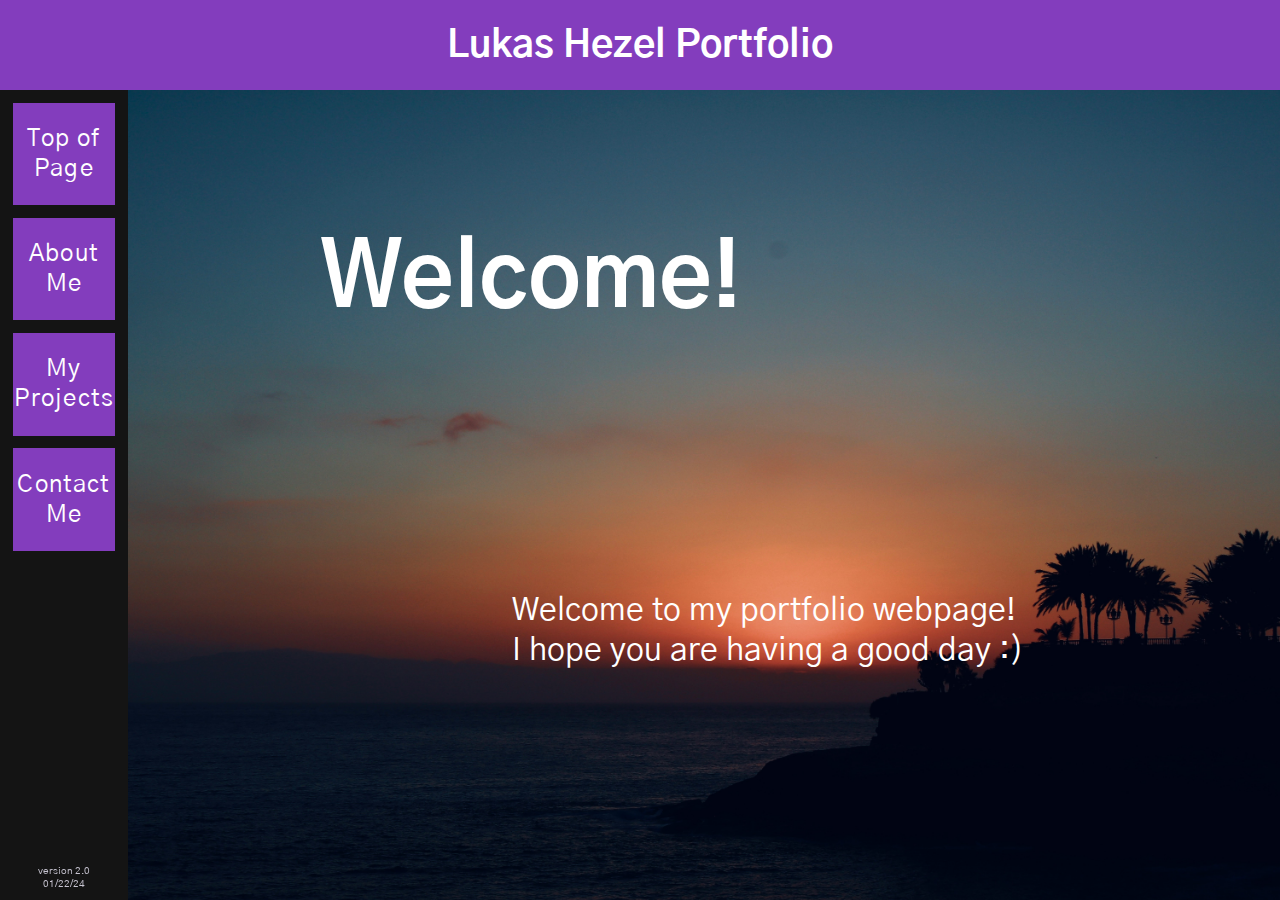
==== home_base/index.html @ 0f65ab48 "Major revamp of style, empty info-wise" ====
<!doctype html>
<html lang="en-US">
  <head>
    <!-- Framework -->
    <meta charset="utf-8" />
    <meta name="viewport" content="width=device-width" />
    <title>Lukas Hezel Portfolio</title>
    <link rel="preconnect" href="https://fonts.googleapis.com">
    <link rel="preconnect" href="https://fonts.gstatic.com" crossorigin>
    <link href="https://fonts.googleapis.com/css2?family=Gothic+A1:wght@500&display=swap" 
          rel="stylesheet">
    <link href="styles/style.css" rel="stylesheet" />
  </head>

  <body>
    <!-- Header -->
    <header>
      <h1>Lukas Hezel Portfolio</h1>
    </header>

    <!-- Main -->
    <main>
      <!-- Welcome Section -->
      <section id="Welcome" class="welcome">
        <h2 class="welcome"> Welcome! </h2>
        <p class="welcome">
          Welcome to my portfolio webpage! <br>
          I hope you are having a good day :)
        </p>
      </section>

      <!-- Info Section -->
      <section id="Info" class="info">
        <h2 class="info"> Information </h2>
        <p class="info">
          here is some info about me 
        </p>
      </section>

      <!-- Projects Section -->
      <section id="Projects" class="projects">
        <h2 class="projects"> Projects </h2>
        <p class="projects">
          Here are some of my personal projects
        </p>
      </section>

      <!-- Contact Info -->
      <section id="Contact Me" class="contact">
        <h2 class="contact"> Contact Me </h2>
        <p class="contact">
          Some of my contact Info
        </p>
      </section>
    </main>

    <!-- Sidebar -->
    <aside>
      <div class="button">
        <a class="button" href="index.html#Welcome">Top of Page</a>
      </div>
      <div class="button">
        <a class="button" href="index.html#Info">About Me</a>
      </div>  
      <div class="button">
        <a class="button" href="index.html#Projects">My Projects</a>
      </div>  
      <div class="button">
        <a class="button" href="index.html#Contact Me">Contact Me</a>
      </div>
    </aside>

    <!-- Footer -->
    <footer>
      version 2.0 <br>
      01/22/24
      <br>
    </footer>

    <!-- JS Reference -->
    <!-- script src="scripts/main.js"></script> -->
    
</body>
</html>
---- home_base/styles/style.css ----
/*******************************************************************/
/* Base Framework */
html {
    font-size: 20px; 
    font-family: 'Gothic A1', sans-serif;
    background-color: #141414;
}
body {
    width: 85vw;
    background-color: #141414;
} 

/*******************************************************************/
/* Header */
header {
    position: fixed;
    top: 0;
    left: 0;
    width: 100vw;
    background-color: #833dbd;
    z-index: 100;
    height: 10vh;
    display: flex;
    align-items: center;
}
h1 {
    width: 50vw;
    color: #ffffff;
    font-size: 3vw;
    padding-left: 25vw;
    padding-right: 25vw;
    text-align: center;
}

/*******************************************************************/
/* Main */
main {
    position: fixed;
    top: 10vh;
    left: 10vw; 
    width: 90vw;
    height: 90vh; 
    overflow-x: hidden; 
    overflow-y: auto; 
    background-color: #141414;
} 

/*******************************************************************/
/* Welcome Section */
section.welcome {
    display: block;
    width: 100vw;
    height: 90vh;
    background-image: url("../images/sploosh.jpg"); 
    background-size: cover;
    background-position: center;
}
h2.welcome {
    color: #ffffff;
    padding-top: 15vh;
    padding-bottom: 10vh;
    padding-left: 15vw;
    padding-right: 15vw;
    font-size: 7vw;
    margin-top: 0;

}
p.welcome {
    color: #ffffff;
    padding-top: 10vh;
    padding-bottom: 7.5vh;
    padding-left: 30vw;
    padding-right: 15vw;
    font-size: 2.5vw;
}

/*******************************************************************/
/* Info Section */
section.info {
    display: block;
    width: 100vw;
    height: 90vh;
    background-color: #141414;
}
h2.info {
    color: #ffffff;
    margin-top: 0;
}
p.info {
    color: #ffffff;
}

/*******************************************************************/
/* Project Section */
section.projects {
    display: block;
    width: 100vw;
    height: 90vh;
    background-color: #686868;
}
h2.projects {
    color: #ffffff;
    margin-top: 0;
}
p.projects {
    color: #ffffff;
}

/*******************************************************************/
/* Contact Section */
section.contact {
    display: block;
    width: 100vw;
    height: 90.5vh;
    background-color: #141414;
}
h2.contact {
    color: #ffffff;
    margin-top: 0;
}
p.contact {
    color: #ffffff;
}

/*******************************************************************/
/* Sidebar */
aside {
    position: fixed;
    top: 10vh;
    left: 0;
    width: 10vw;
    height: 90vh;
    background-color: #141414;
}
div.button {
    display: flex;
    align-items: center;
    justify-content: center;
    width: 8vw;
    height: 8vw;
    margin: 1vw;
    background-color: #833dbd;
  
}
a.button {
    color: #ffffff;
    text-align: center;
    font-size: 1.85vw; 
    letter-spacing: 0.05em; 
    text-decoration: none;
    padding-top: 1.8vw;
    padding-bottom: 1.8vw;
}
a.button:hover {
    background-color: #6a2c9e; 
}
/*******************************************************************/
/* Footer */
footer {
    position: fixed;
    bottom: 1vh;
    left: 0;
    width: 10vw;
    background-color: #ffffff00;
    color: #c7c4d1;
    font-size: 10px;
    padding: 10px 0 0 0;
    text-align: center;
}

/*******************************************************************/
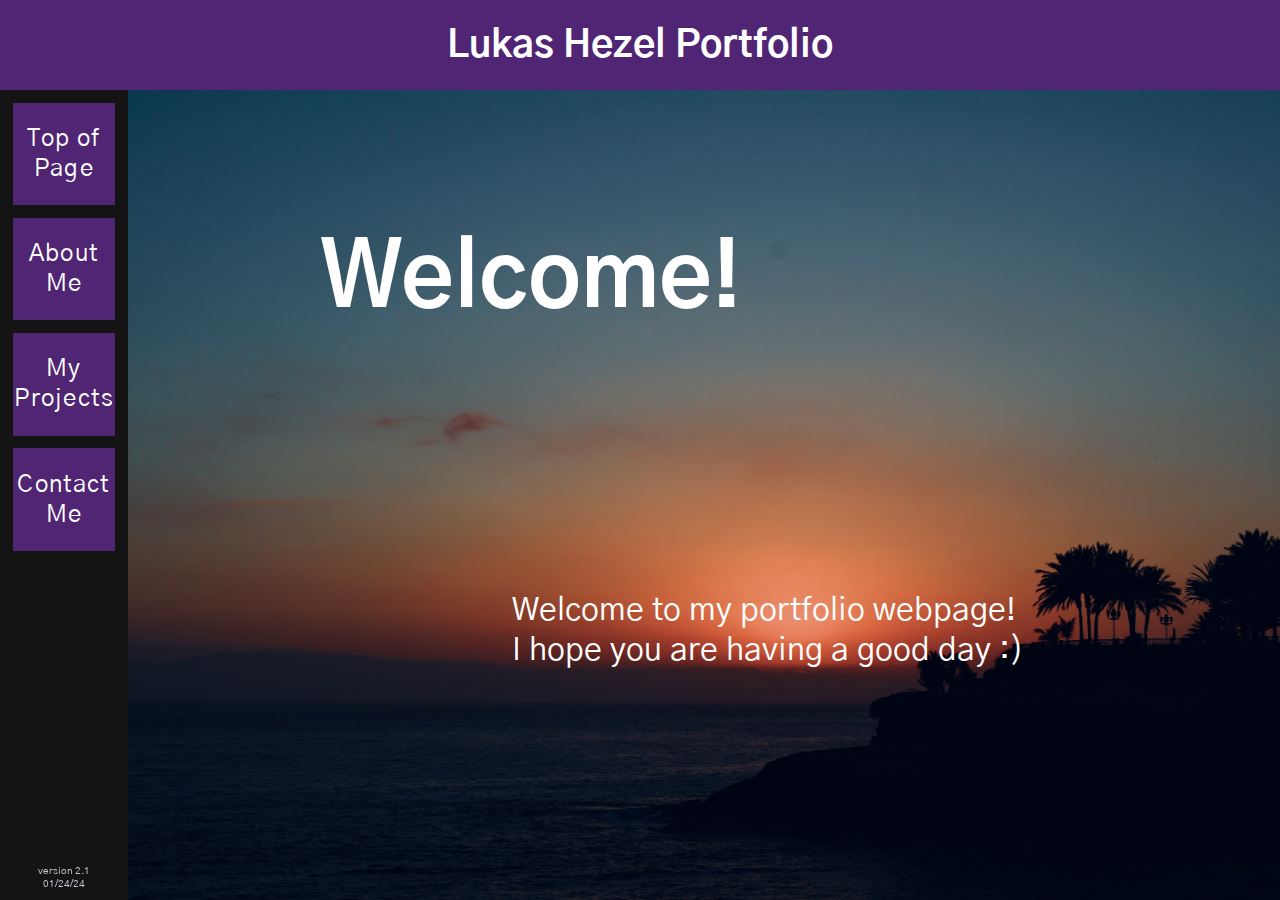
==== commit 2e21f06b: "Early stage About Me section" ====
--- a/home_base/index.html
+++ b/home_base/index.html
@@ -31,10 +31,36 @@
 
       <!-- Info Section -->
       <section id="Info" class="info">
-        <h2 class="info"> Information </h2>
-        <p class="info">
-          here is some info about me 
-        </p>
+        <h2 class="info"> About Me </h2>
+        <div class="aboutme">
+          <div class="image">
+            <img class="selfie"
+              src="images/goofySelfImage.jpg"
+              alt="A not so great image of myself that I intend to replace"
+            />
+          </div>
+          <p class="info">
+            Greetings! <br><br>
+            I'm Lukas Hezel, a dedicated Computer Engineering 
+            student pursuing a Bachelor of Science degree at the University 
+            of Alabama in Huntsville. <br><br>
+            My passion lies in exploring the intricate realms of software 
+            and circuitry, particularly in the realm of signal processing. <br><br>
+            Outside of academics, I immerse myself in the world of music, 
+            a constant source of inspiration for me.
+            <br><br>
+            Curious to know more? Feel free to explore
+            <a 
+              class="resume"
+              href="documents/Lukas_Hezel_Resume.pdf" 
+              target="_blank">
+              my resume
+            </a> 
+            and discover the intersection of my academic journey and 
+            personal interests.
+          </p>
+        </div>
+        
       </section>
 
       <!-- Projects Section -->
@@ -72,8 +98,8 @@
 
     <!-- Footer -->
     <footer>
-      version 2.0 <br>
-      01/22/24
+      version 2.1 <br>
+      01/24/24
       <br>
     </footer>
 
--- a/home_base/styles/style.css
+++ b/home_base/styles/style.css
@@ -17,7 +17,7 @@
     top: 0;
     left: 0;
     width: 100vw;
-    background-color: #833dbd;
+    background-color: #502574;
     z-index: 100;
     height: 10vh;
     display: flex;
@@ -79,15 +79,42 @@
 section.info {
     display: block;
     width: 100vw;
-    height: 90vh;
+    height: 100vh;
     background-color: #141414;
 }
 h2.info {
     color: #ffffff;
+    margin: 0;
+    padding-left: 15vw;
+    padding-top: 3vh;
+    font-size: 2.5vw;
+}
+div.aboutme {
+    display: flex;
+    align-items: center;
+    justify-content: center;
     margin-top: 0;
+}
+div.image {
+    padding-right: 5vw;
+}
+img.selfie {
+    height: 70vh;
+    box-shadow: -1vw 1vw 0px 0px #502574;
 }
 p.info {
     color: #ffffff;
+    width: 30vw;
+    padding-left: 5vw;
+    padding-right: 12vw;
+    font-size: 1.5vw;
+}
+a.resume {
+    color: #8940c5;
+    text-decoration: none;
+}
+a.resume:hover {
+    color: #502574; 
 }
 
 /*******************************************************************/
@@ -139,7 +166,7 @@
     width: 8vw;
     height: 8vw;
     margin: 1vw;
-    background-color: #833dbd;
+    background-color: #502574;
   
 }
 a.button {
@@ -152,7 +179,7 @@
     padding-bottom: 1.8vw;
 }
 a.button:hover {
-    background-color: #6a2c9e; 
+    background-color: #8940c5; 
 }
 /*******************************************************************/
 /* Footer */
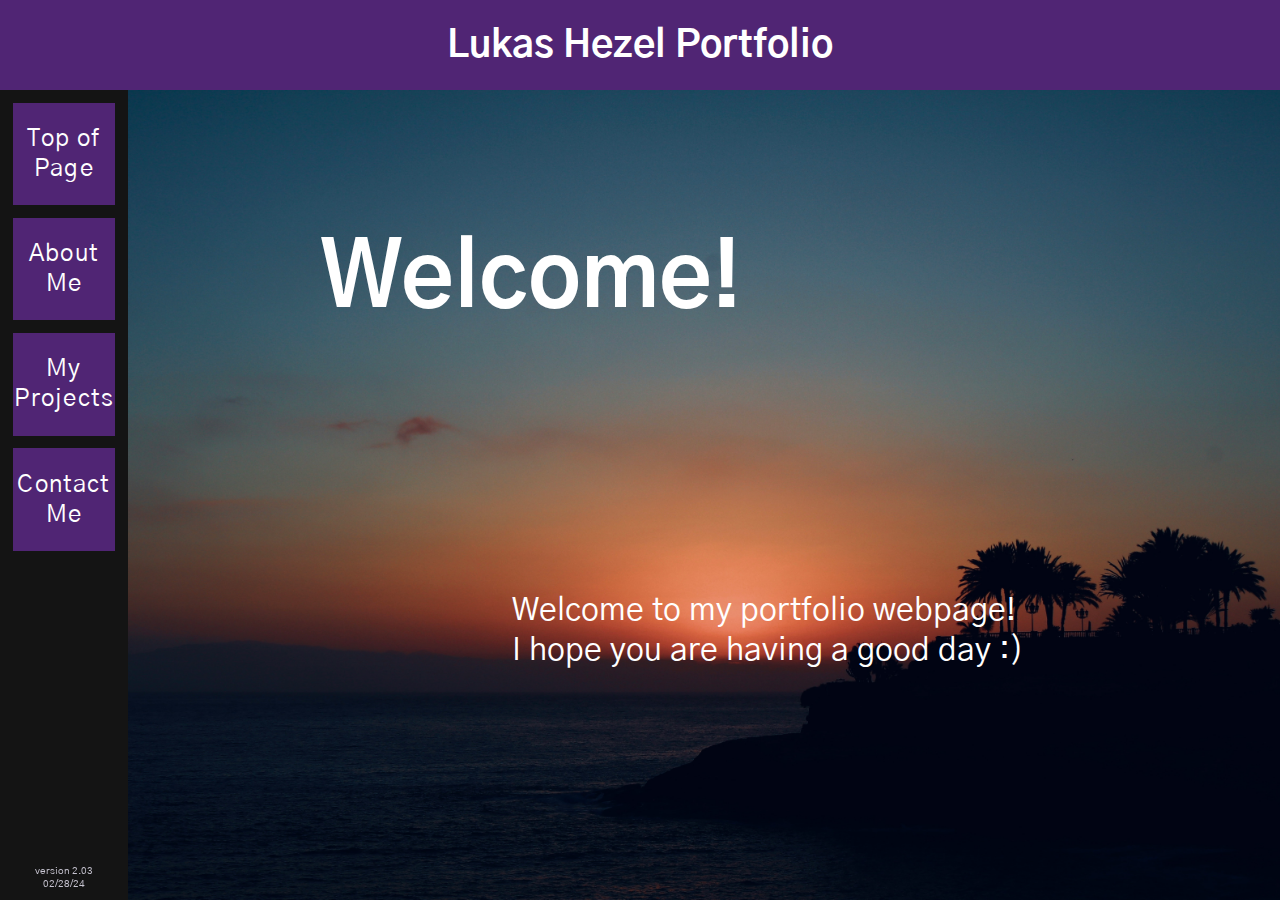
==== commit 9fb78d5e: "version 2.03: added project descriptions" ====
--- a/home_base/index.html
+++ b/home_base/index.html
@@ -1,3 +1,9 @@
+<!------------------------------------------------------------------------
+<-  Lukas Hezel
+<-  02/27/24
+<-  Home-Base HTML Code 
+<------------------------------------------------------------------------>
+
 <!doctype html>
 <html lang="en-US">
   <head>
@@ -66,22 +72,123 @@
       <!-- Projects Section -->
       <section id="Projects" class="projects">
         <h2 class="projects"> Projects </h2>
-        <p class="projects">
-          Here are some of my personal projects
-        </p>
-      </section>
+        <div class="projectrow">
+          <div class="projectslot" id="homebase" onclick="showPopup('homebasePU')">
+            <p>My Portfolio <br> Webpage</p>
+          </div>
+          <div class="projectslot" id="luma" onclick="showPopup('lumaPU')">
+            <p>LUMA</p>
+          </div>
+        </div>
+        <div class="projectrow">
+          <div class="projectslot" id="empty2">
+            <p>nothing yet</p>
+          </div>
+          <div class="projectslot" id="more">
+            <p>More to <br> Come!</p>
+          </div>
+        </div>
+      </section>
+
+      <!-- Project Pop-ups -->
+      <div id="homebasePU" class="popup">
+        <div class="PUBack" onclick="hidePopup('homebasePU')">
+          <p class="PUBack">Back</p>
+        </div>
+        <article class="PU-Body">
+          <h2 class="PU-head">
+            My Portfolio Webpage
+          </h2>
+          <p class="PU-text">
+            You're looking at it!!! <br><br><br>
+            This is a personal project I have been using to both learn the bare 
+            basics of webpage development and to keep track of the projects I 
+            take on. <br><br> My main source for learning has been
+            <a class="PU-link" href="https://developer.mozilla.org/en-US/docs/Learn/Getting_started_with_the_web">Mozilla's tutorial</a>
+            for introductory web development. <br><br> This tutorial helped me through
+            the HTML, CSS, and JS required to produce the webpage you see now. <br><br>
+            There are many aspects of the webpage that I already know can be
+            improved, and I am sure there are plenty more that I am unaware of,
+            but as for right now, I think I am done with it. <br><br> I may touch it up 
+            and update it as I see fit, but I am overall satisfied with my 
+            current journey through web development. <br><br> I can make it look somewhat
+            good for all of my use-cases, and that is good enough for me :)!
+            <br><br><br>
+            Anyways, feel free to check out the code and version history on my
+            <a class="PU-link" href="https://github.com/l-heze-l/home-base">Github Page</a>.
+          </p>  
+        </article>
+      </div>
+
+      <div id="lumaPU" class="popup">
+        <div class="PUBack" onclick="hidePopup('lumaPU')">
+          <p class="PUBack">Back</p>
+        </div>
+        <article class="PU-Body">
+          <h2 class="PU-head">
+            My Portfolio Webpage
+          </h2>
+          <p class="PU-text">
+            You're looking at it!!! <br><br><br>
+            This is a personal project I have been using to both learn the bare 
+            basics of webpage development and to keep track of the projects I 
+            take on. <br><br> My main source for learning has been
+            <a class="PU-link" href="https://developer.mozilla.org/en-US/docs/Learn/Getting_started_with_the_web">Mozilla's tutorial</a>
+            for introductory web development. <br><br> This tutorial helped me through
+            the HTML, CSS, and JS required to produce the webpage you see now. <br><br>
+            There are many aspects of the webpage that I already know can be
+            improved, and I am sure there are plenty more that I am unaware of,
+            but as for right now, I think I am done with it. <br><br> I may touch it up 
+            and update it as I see fit, but I am overall satisfied with my 
+            current journey through web development. <br><br> I can make it look somewhat
+            good for all of my use-cases, and that is good enough for me :)!
+            <br><br><br>
+            Anyways, feel free to check out the code and version history on my
+            <a class="PU-link" href="https://github.com/l-heze-l/home-base">Github Page</a>.
+          </p>  
+        </article>
+      </div>
 
       <!-- Contact Info -->
       <section id="Contact Me" class="contact">
         <h2 class="contact"> Contact Me </h2>
-        <p class="contact">
-          Some of my contact Info
-        </p>
+        <div class="externallink">
+          <a 
+            class="externallink"
+            id="email" 
+            href="mailto:luke.hezel@gmail.com">
+            Email: luke.hezel@gmail.com
+          </a>
+        </div>
+        <div class="externallink">
+          <a 
+            class="externallink" 
+            id="linkedin" 
+            href="https://www.linkedin.com/in/luke-hezel-83545628a/">
+            LinkedIn: Luke Hezel
+          </a>
+        </div>
+        <div class="externallink">
+          <a 
+            class="externallink" 
+            id="github"
+            href="https://github.com/l-heze-l">
+            GitHub: l-heze-l
+          </a>
+        </div>
+        <div class="externallink">
+          <a 
+            class="externallink" 
+            id="handshake"
+            href="https://uah.joinhandshake.com/stu/users/44172223">
+            Handshake: Lukas Hezel
+          </a>
+        </div>
       </section>
     </main>
 
     <!-- Sidebar -->
-    <aside>
+    <aside id="sidebar">
       <div class="button">
         <a class="button" href="index.html#Welcome">Top of Page</a>
       </div>
@@ -94,17 +201,17 @@
       <div class="button">
         <a class="button" href="index.html#Contact Me">Contact Me</a>
       </div>
+
+      <!-- Footer -->
+      <footer>
+        version 2.03 <br>
+        02/28/24
+        <br>
+      </footer>
     </aside>
 
-    <!-- Footer -->
-    <footer>
-      version 2.1 <br>
-      01/24/24
-      <br>
-    </footer>
-
     <!-- JS Reference -->
-    <!-- script src="scripts/main.js"></script> -->
+    <script src="scripts/main.js"></script>
     
 </body>
 </html>--- a/home_base/styles/style.css
+++ b/home_base/styles/style.css
@@ -1,3 +1,7 @@
+/*******************************************************************/
+/*  Lukas Hezel
+/*  02/27/2024
+/*  Home-Base CSS Code
 /*******************************************************************/
 /* Base Framework */
 html {
@@ -6,7 +10,6 @@
     background-color: #141414;
 }
 body {
-    width: 85vw;
     background-color: #141414;
 } 
 
@@ -49,7 +52,7 @@
 /* Welcome Section */
 section.welcome {
     display: block;
-    width: 100vw;
+    width: auto;
     height: 90vh;
     background-image: url("../images/sploosh.jpg"); 
     background-size: cover;
@@ -60,10 +63,8 @@
     padding-top: 15vh;
     padding-bottom: 10vh;
     padding-left: 15vw;
-    padding-right: 15vw;
     font-size: 7vw;
     margin-top: 0;
-
 }
 p.welcome {
     color: #ffffff;
@@ -78,16 +79,18 @@
 /* Info Section */
 section.info {
     display: block;
-    width: 100vw;
+    width: auto;
     height: 100vh;
     background-color: #141414;
 }
 h2.info {
     color: #ffffff;
+    width: 20vw;
     margin: 0;
-    padding-left: 15vw;
+    padding-left: 30vw;
     padding-top: 3vh;
     font-size: 2.5vw;
+    text-align: center;
 }
 div.aboutme {
     display: flex;
@@ -105,8 +108,7 @@
 p.info {
     color: #ffffff;
     width: 30vw;
-    padding-left: 5vw;
-    padding-right: 12vw;
+    padding-left: 6vw;
     font-size: 1.5vw;
 }
 a.resume {
@@ -121,34 +123,193 @@
 /* Project Section */
 section.projects {
     display: block;
+    width: auto;
+    height: 90vh;
+    background-color: #141414;
+}
+h2.projects {
+    color: #ffffff;
+    width: 20vw;
+    margin: 0;
+    padding-left: 30vw;
+    padding-top: 3vh;
+    font-size: 2.5vw;
+    text-align: center;
+}
+div.projectrow {
+    display: flex;
+    align-content: center;
+    padding-left: 15vw;
+}
+div.projectslot {
+    color: #ffffff;
+    height: 15vw;
+    width: 18vw;
+    margin-left: 3.5vw;
+    margin-right: 3.5vw;
+    margin-top: 3.2vw;
+    margin-right: 3.2vw;
+    background-color: #502574;
+    text-align: center;
+}
+div.projectslot:hover {
+    opacity: 0.7;
+}
+div#homebase.projectslot {
+    display: flex;
+    font-size: 2vw;
+    align-items: center;
+    justify-content: center;
+    background-color: #5f4077;
+    background-size: cover;
+    background-position: center;
+}
+div#luma.projectslot {
+    display: flex;
+    font-size: 2vw;
+    align-items: center;
+    justify-content: center;
+    background-color: #096c99;
+    background-size: cover;
+    background-position: center;
+}
+div#empty2.projectslot {
+    display: flex;
+    font-size: 2vw;
+    align-items: center;
+    justify-content: center;
+}
+div#more.projectslot {
+    display: flex;
+    font-size: 2vw;
+    align-items: center;
+    justify-content: center;
+}
+
+/*******************************************************************/
+/* Project Pop-ups */
+div.popup {
+    display: none;
+    position: fixed;
+    top: 10vh;
+    left: 0;
     width: 100vw;
-    height: 90vh;
-    background-color: #686868;
-}
-h2.projects {
-    color: #ffffff;
-    margin-top: 0;
-}
-p.projects {
-    color: #ffffff;
-}
-
+    height: 90vh; 
+}
+article.PU-Body {
+    display: block;
+    position: fixed;
+    top: 10vh;
+    left: 20vw; 
+    width: 60vw;
+    height: 90vh; 
+    overflow-x: hidden; 
+    overflow-y: auto; 
+    background-color: #141414;
+    color: #ffffff;
+}
+h2.PU-head {
+    font-size: 2.5vw;
+    text-align: center;
+}
+p.PU-text {
+    padding-left: 2vw;
+    padding-right: 2vw;
+}
+a.PU-link {
+    color: #0059ff;
+}
+a.PU-link:hover {
+    color: #023faf;
+}
+div#homebasePU {
+    background-color: #5f4077;
+}
+div#lumaPU {
+    background-color: #096c99;
+}
+div.PUBack {
+    display: block;
+    position: fixed;
+    top: 15vh;
+    left: 10vw;
+    align-items: center;
+    justify-content: center;
+    width: 6vw;
+    height: 6vw;
+    border: 0.5vw solid #ffffff;
+    background-color: #69696900;
+}
+p.PUBack {
+    color: #ffffff;
+    text-align: center;
+    font-size: 1.85vw; 
+    letter-spacing: 0.05em; 
+    text-decoration: none;
+}
+div.PUBack:hover {
+    background-color: #0000003b
+}
 /*******************************************************************/
 /* Contact Section */
 section.contact {
     display: block;
-    width: 100vw;
+    width: auto;
     height: 90.5vh;
     background-color: #141414;
+    align-items: center;
 }
 h2.contact {
     color: #ffffff;
-    margin-top: 0;
-}
-p.contact {
-    color: #ffffff;
-}
-
+    width: 20vw;
+    margin: 0;
+    padding-left: 30vw;
+    padding-top: 3vh;
+    font-size: 2.5vw;
+    text-align: center;
+}
+div.externallink {
+    display: flex;
+    border-radius: 2vw;
+    border: #502574;
+    margin-top: 5vh;
+    align-items: center;
+    padding-left: 20vw;
+}
+a.externallink {
+    width: 40vw;
+    border-radius: 2vw;
+    text-align: center;
+    padding-top: 2.5vw;
+    padding-bottom: 2.5vw;
+    text-decoration: none;
+    font-size: 1.8vw;
+    color: #ffffff;
+}
+a#email.externallink {
+    background-color: #742525;
+}
+a#email.externallink:hover {
+    background-color: #551b1b; 
+}
+a#linkedin.externallink {
+    background-color: #2a2574;
+}
+a#linkedin.externallink:hover {
+    background-color: #1b184d; 
+}
+a#github.externallink {
+    background-color: #6b2574;
+}
+a#github.externallink:hover {
+    background-color: #48184e; 
+}
+a#handshake.externallink {
+    background-color: #4b7425;
+}
+a#handshake.externallink:hover {
+    background-color: #2b4215; 
+}
 /*******************************************************************/
 /* Sidebar */
 aside {
@@ -167,7 +328,6 @@
     height: 8vw;
     margin: 1vw;
     background-color: #502574;
-  
 }
 a.button {
     color: #ffffff;
@@ -179,12 +339,13 @@
     padding-bottom: 1.8vw;
 }
 a.button:hover {
-    background-color: #8940c5; 
+    background-color: #35184d; 
 }
 /*******************************************************************/
 /* Footer */
 footer {
     position: fixed;
+    display: block;
     bottom: 1vh;
     left: 0;
     width: 10vw;
